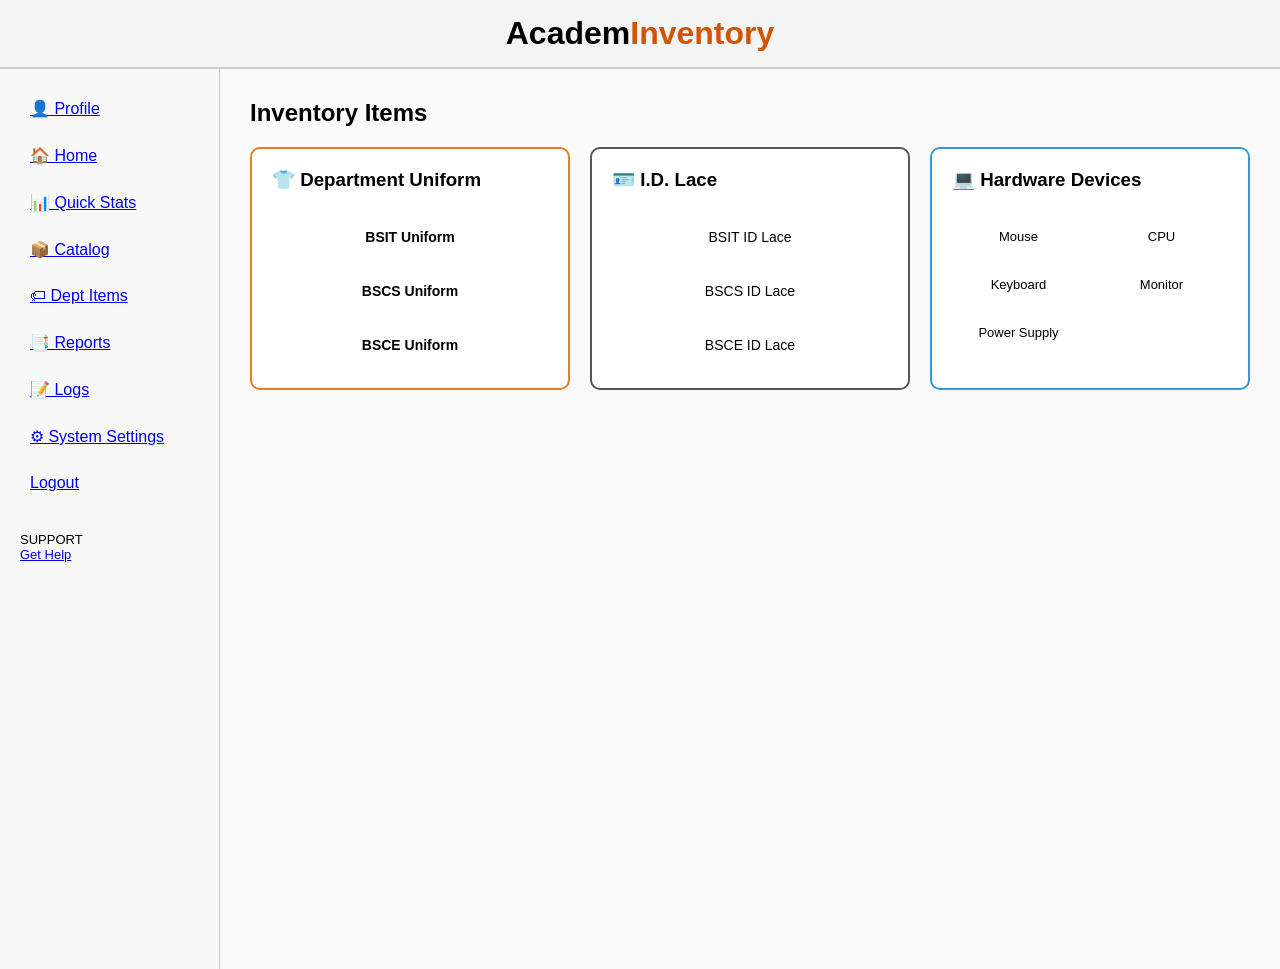
==== catalog.html @ e8458221 "Add files via upload" ====
<!DOCTYPE html>
<html lang="en">
<head>
    <meta charset="UTF-8">
    <title>AcademInventory | Catalog</title>
    <link rel="stylesheet" href="catalog.css">
</head>
<body>

    <!-- HEADER -->
    <header class="top-header">
        <h1>Academ<span>Inventory</span></h1>
    </header>

    <div class="container">

        <!-- SIDEBAR -->
        <aside class="sidebar">
            <ul>
                <li><a href="dashboard.html"> 👤 Profile</a></li>
    <li><a href= "home.html">🏠 Home</a></li>
    <li><a href= "quickstats.html">📊 Quick Stats</a></li>
    <li><a href="catalog.html"> 📦 Catalog</a></li>
    <li><a href="dept_items.html"> 🏷 Dept Items</a></li>
    <li><a href="reports.html"> 📑 Reports</a></li>
    <li><a href="logs.html"> 📝 Logs</a></li>
    <li><a href="settings.html"> ⚙ System Settings</a></li>
    <li><a href="login.html"> Logout</a></li>
            </ul>

            <div class="support">
                <p>SUPPORT</p>
                <a href="#">Get Help</a>
            </div>
        </aside>

        <!-- MAIN CONTENT -->
        <main class="content">
            <h2 class="page-title">Inventory Items</h2>

            <div class="inventory-grid">

                <!-- DEPARTMENT UNIFORM -->
                <div class="inventory-card orange">
                    <h3>👕 Department Uniform</h3>

                    <div class="item">
                        <img src="img/BSIT.png" alt="">
                        <p><b>BSIT Uniform</b></p>
                    </div>

                    <div class="item">
                        <img src="img/BSCS.png" alt="">
                        <p><b>BSCS Uniform</b></p>
                    </div>

                    <div class="item">
                        <img src="img/BSCPE.png" alt="">
                        <p><b>BSCE Uniform</b></p>
                    </div>
                </div>

                <!-- ID LACE -->
                <div class="inventory-card gray">
                    <h3>🪪 I.D. Lace</h3>

                    <div class="item">
                        <img src="https://via.placeholder.com/120x150" alt="">
                        <p>BSIT ID Lace</p>
                    </div>

                    <div class="item">
                        <img src="https://via.placeholder.com/120x150" alt="">
                        <p>BSCS ID Lace</p>
                    </div>

                    <div class="item">
                        <img src="https://via.placeholder.com/120x150" alt="">
                        <p>BSCE ID Lace</p>
                    </div>
                </div>

                <!-- HARDWARE DEVICES -->
                <div class="inventory-card blue">
                    <h3>💻 Hardware Devices</h3>

                    <div class="hardware-grid">
                        <div class="hardware-item">
                            <img src="https://via.placeholder.com/100" alt="">
                            <p>Mouse</p>
                        </div>

                        <div class="hardware-item">
                            <img src="https://via.placeholder.com/100" alt="">
                            <p>CPU</p>
                        </div>

                        <div class="hardware-item">
                            <img src="https://via.placeholder.com/100" alt="">
                            <p>Keyboard</p>
                        </div>

                        <div class="hardware-item">
                            <img src="https://via.placeholder.com/100" alt="">
                            <p>Monitor</p>
                        </div>

                        <div class="hardware-item">
                            <img src="https://via.placeholder.com/100" alt="">
                            <p>Power Supply</p>
                        </div>
                    </div>
                </div>

            </div>
        </main>
    </div>

</body>
</html>
---- catalog.css ----
* {
    margin: 0;
    padding: 0;
    box-sizing: border-box;
    font-family: Arial, Helvetica, sans-serif;
}

/* HEADER */
.top-header {
    background: #f4f4f4;
    padding: 15px;
    text-align: center;
    border-bottom: 2px solid #ccc;
}

.top-header span {
    color: #d35400;
}

/* LAYOUT */
.container {
    display: flex;
    height: 100vh;
}

/* SIDEBAR */
.sidebar {
    width: 220px;
    background: #f8f8f8;
    border-right: 1px solid #ccc;
    padding: 20px;
}

.sidebar ul {
    list-style: none;
}

.sidebar ul li {
    padding: 10px;
    margin-bottom: 8px;
    cursor: pointer;
    border-radius: 6px;
}

.sidebar ul li:hover {
    background: #e5e5e5;
}

.sidebar .active {
    border: 2px solid #d35400;
}

.support {
    margin-top: 30px;
    font-size: 13px;
}

/* CONTENT */
.content {
    flex: 1;
    padding: 30px;
    background: #fafafa;
}

.page-title {
    margin-bottom: 20px;
}

/* INVENTORY GRID */
.inventory-grid {
    display: grid;
    grid-template-columns: repeat(3, 1fr);
    gap: 20px;
}

/* CARD */
.inventory-card {
    background: white;
    padding: 20px;
    border-radius: 10px;
    border: 2px solid #ccc;
}

.inventory-card h3 {
    margin-bottom: 15px;
}

/* COLORS */
.orange {
    border-color: #e67e22;
}

.gray {
    border-color: #555;
}

.blue {
    border-color: #3498db;
}

/* ITEMS */
.item {
    text-align: center;
    margin-bottom: 15px;
}

.item img {
    width: 100%;
    border-radius: 6px;
    background: #eee;
}

.item p {
    margin-top: 5px;
    font-size: 14px;
}

/* HARDWARE GRID */
.hardware-grid {
    display: grid;
    grid-template-columns: repeat(2, 1fr);
    gap: 10px;
}

.hardware-item {
    text-align: center;
}

.hardware-item img {
    width: 100%;
    background: #eee;
    border-radius: 6px;
}

.hardware-item p {
    font-size: 13px;
    margin-top: 5px;
}
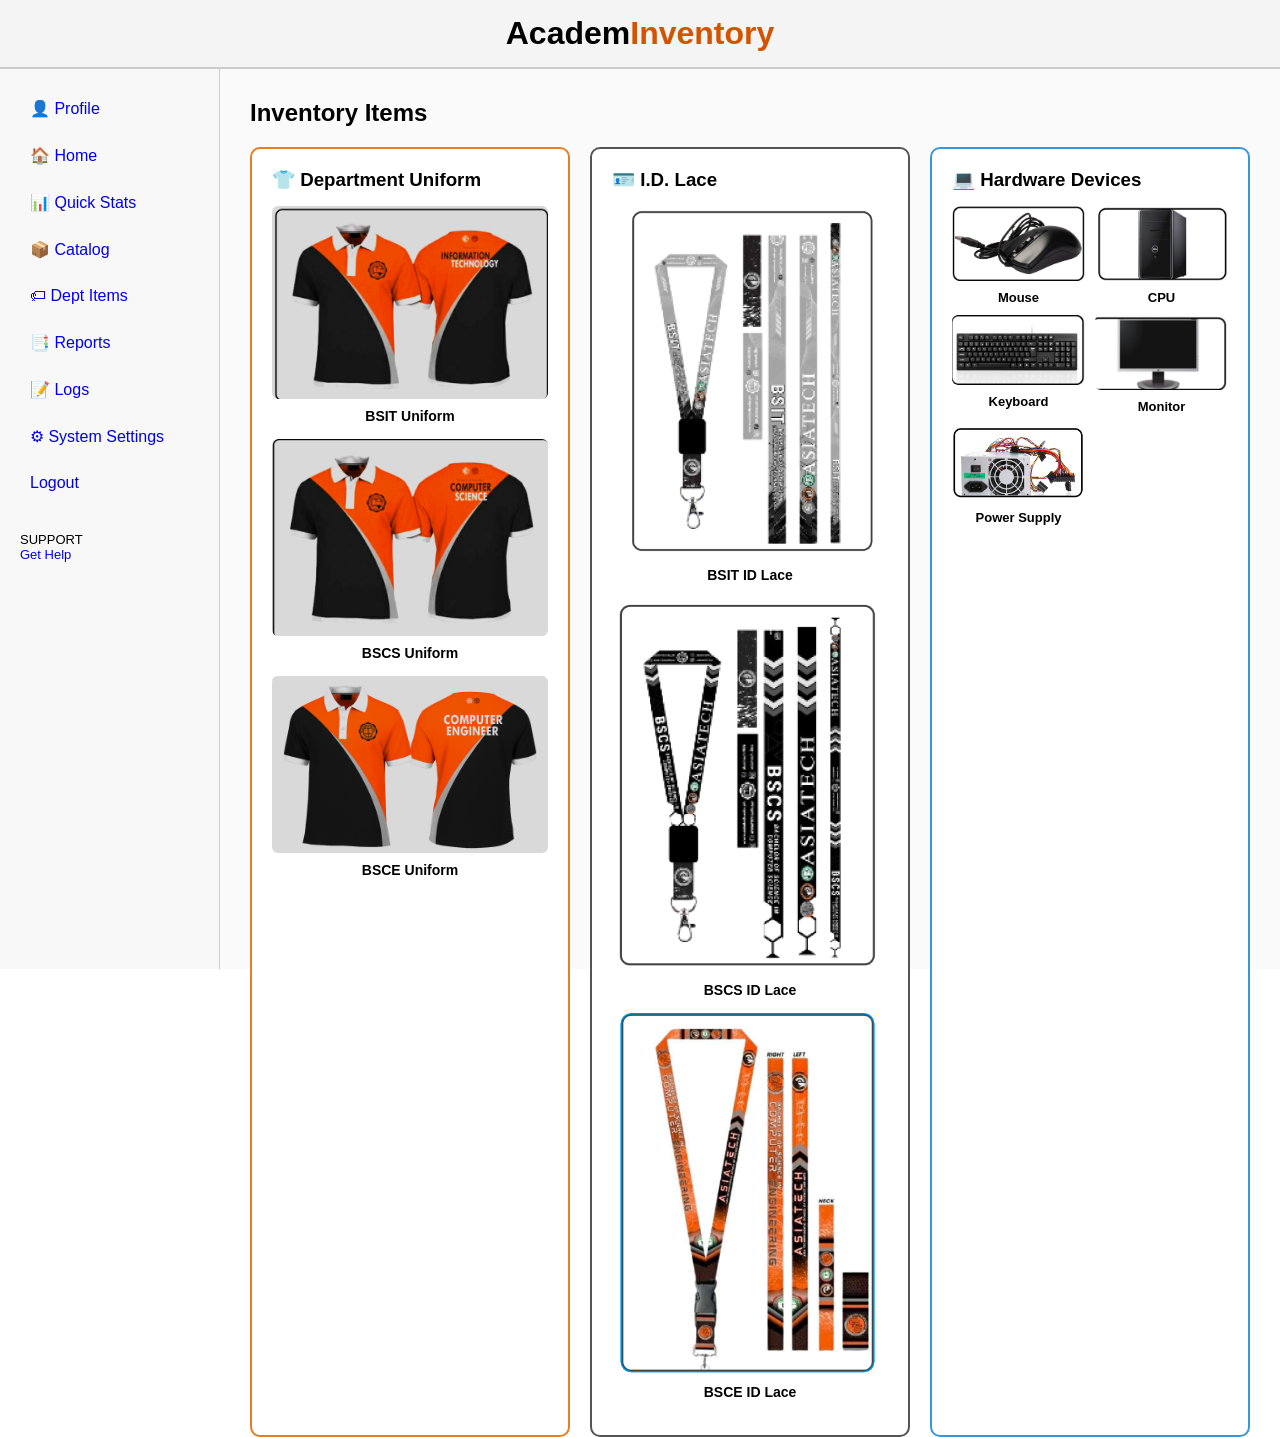
==== commit e1bd7ddc: "update pages" ====
--- a/catalog.html
+++ b/catalog.html
@@ -25,7 +25,7 @@
     <li><a href="reports.html"> 📑 Reports</a></li>
     <li><a href="logs.html"> 📝 Logs</a></li>
     <li><a href="settings.html"> ⚙ System Settings</a></li>
-    <li><a href="login.html"> Logout</a></li>
+    <li><a href="index.html"> Logout</a></li>
             </ul>
 
             <div class="support">
@@ -65,18 +65,18 @@
                     <h3>🪪 I.D. Lace</h3>
 
                     <div class="item">
-                        <img src="https://via.placeholder.com/120x150" alt="">
-                        <p>BSIT ID Lace</p>
+                        <img src="img/BSITT.png" alt="">
+                        <p><b>BSIT ID Lace</b></p>
                     </div>
 
                     <div class="item">
-                        <img src="https://via.placeholder.com/120x150" alt="">
-                        <p>BSCS ID Lace</p>
+                        <img src="img/BSCSS.png" alt="">
+                        <p><b>BSCS ID Lace</b></p>
                     </div>
 
                     <div class="item">
-                        <img src="https://via.placeholder.com/120x150" alt="">
-                        <p>BSCE ID Lace</p>
+                        <img src="img/BSCPEE.png" alt="">
+                        <p><b>BSCE ID Lace</b></p>
                     </div>
                 </div>
 
@@ -86,28 +86,28 @@
 
                     <div class="hardware-grid">
                         <div class="hardware-item">
-                            <img src="https://via.placeholder.com/100" alt="">
-                            <p>Mouse</p>
+                            <img src="img/Mouse.png" alt="">
+                            <p><b>Mouse</b></p>
                         </div>
 
                         <div class="hardware-item">
-                            <img src="https://via.placeholder.com/100" alt="">
-                            <p>CPU</p>
+                            <img src="img/CPU.png" alt="">
+                            <p><b>CPU</b></p>
                         </div>
 
                         <div class="hardware-item">
-                            <img src="https://via.placeholder.com/100" alt="">
-                            <p>Keyboard</p>
+                            <img src="img/Keyboard.png" alt="">
+                            <p><b>Keyboard</b></p>
                         </div>
 
                         <div class="hardware-item">
-                            <img src="https://via.placeholder.com/100" alt="">
-                            <p>Monitor</p>
+                            <img src="img/Monitor.png" alt="">
+                            <p><b>Monitor</b></p>
                         </div>
 
                         <div class="hardware-item">
-                            <img src="https://via.placeholder.com/100" alt="">
-                            <p>Power Supply</p>
+                            <img src="img/Power Supply.png" alt="">
+                            <p><b>Power Supply</b></p>
                         </div>
                     </div>
                 </div>
--- a/catalog.css
+++ b/catalog.css
@@ -135,4 +135,20 @@
 .hardware-item p {
     font-size: 13px;
     margin-top: 5px;
+}
+
+.dropdown-btn{
+    display:flex;
+    justify-content:space-between;
+    align-items:center;
+}
+
+.submenu{
+    list-style:none;
+    padding-left:20px;
+    display:none;
+}
+
+.sidebar a {
+    text-decoration: none;
 }
